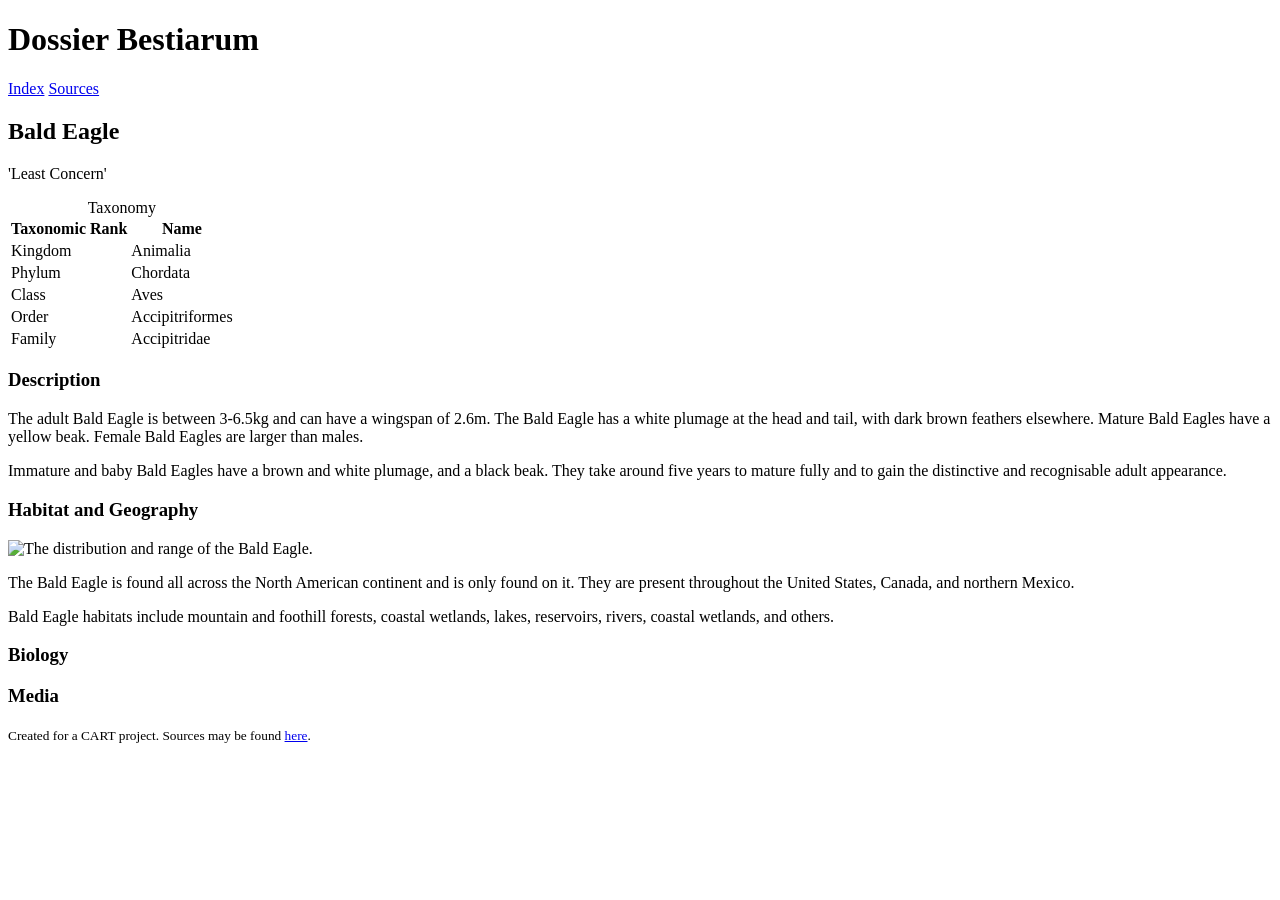
==== be.html @ ac4caa5e "Basic structure completed" ====
<!DOCTYPE html>
<html lang="en">
    <head>
        <title>ANIMAL DOSSIER - Bald Eagle</title>
        <meta charset="UTF-8">
        <meta name="viewport" content="width=device-width, initial-scale=1.0">
    </head>
    <body>
        <header>
            <h1>Dossier Bestiarum</h1>
            <nav>
                <a href="./index.html">Index</a>
                <a href="./sources.html">Sources</a>
            </nav>
        </header>
        <main>
            <h2>Bald Eagle</h2>
            <aside>
                <p>'Least Concern'</p>
                <table>
                    <caption>Taxonomy</caption>
                    <thead>
                        <tr>
                            <th>Taxonomic Rank</th>
                            <th>Name</th>
                        </tr>
                    </thead>
                    <tbody>
                        <tr>
                            <td>Kingdom</td>
                            <td>Animalia</td>
                        </tr>
                        <tr>
                            <td>Phylum</td>
                            <td>Chordata</td>
                        </tr>
                        <tr>
                            <td>Class</td>
                            <td>Aves</td>
                        </tr>
                        <tr>
                            <td>Order</td>
                            <td>Accipitriformes</td>
                        </tr>
                        <tr>
                            <td>Family</td>
                            <td>Accipitridae</td>
                        </tr>
                    </tbody>
                </table>
            </aside>
            <section id="profile">
                <h3>Description</h3>
                <p>
                    The adult Bald Eagle is between 3-6.5kg and can have a wingspan of 2.6m. The Bald Eagle has a white
                    plumage at the head and tail, with dark brown feathers elsewhere. Mature Bald Eagles have a yellow
                    beak. Female Bald Eagles are larger than males.
                </p>
                <p>
                    Immature and baby Bald Eagles have a brown and white plumage, and a black beak. They take around five
                    years to mature fully and to gain the distinctive and recognisable adult appearance.
                </p>
            </section>
            <section id="habitat">
                <h3>Habitat and Geography</h3>
                <img src="" alt="The distribution and range of the Bald Eagle." width="250px">
                <p>The Bald Eagle is found all across the North American continent and is only found on it. They are present
                    throughout the United States, Canada, and northern Mexico.</p>
                <p>Bald Eagle habitats include mountain and foothill forests, coastal wetlands, lakes, reservoirs, rivers,
                    coastal wetlands, and others.
                </p>
            </section>
            <section id="biology">
                <h3>Biology</h3>
                <p></p>
            </section>
            <section id="media">
                <h3>Media</h3>
            </section>
        </main>
        <footer>
            <small>Created for a CART project. Sources may be found <a href="./sources.html">here</a>.</small>
        </footer>
    </body>
</html>
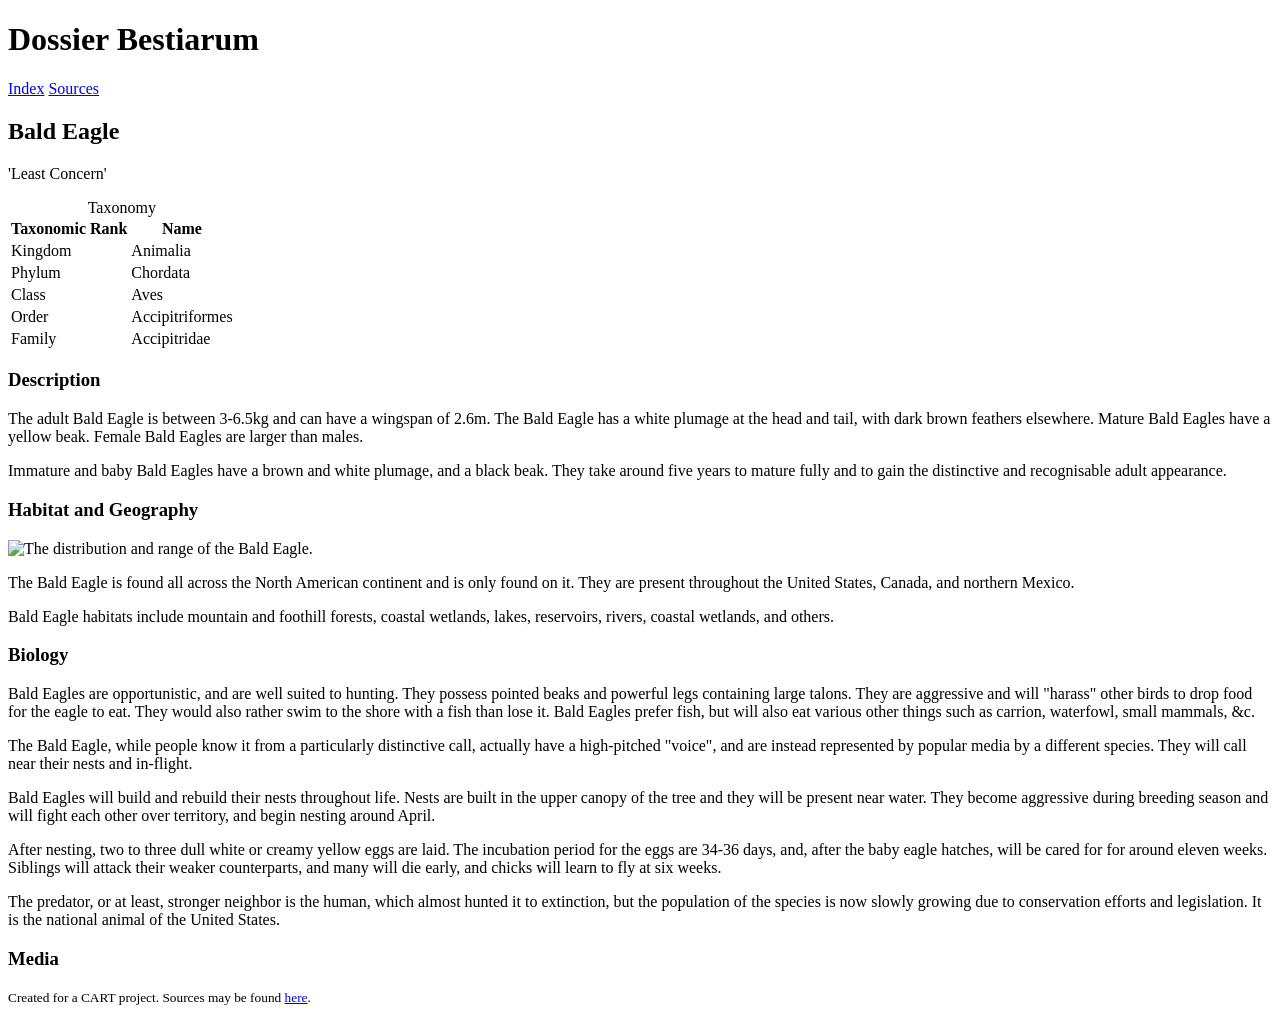
==== commit 0571aa05: "Adding all biology for BE" ====
--- a/be.html
+++ b/be.html
@@ -72,7 +72,31 @@
             </section>
             <section id="biology">
                 <h3>Biology</h3>
-                <p></p>
+                <p>
+                    Bald Eagles are opportunistic, and are well suited to hunting. They possess pointed beaks and powerful legs
+                    containing large talons. They are aggressive and will "harass" other birds to drop food for the eagle to eat.
+                    They would also rather swim to the shore with a fish than lose it. Bald Eagles prefer fish, but will also eat
+                    various other things such as carrion, waterfowl, small mammals, &c. 
+                </p>
+                <p>
+                    The Bald Eagle, while people know it from a particularly distinctive call, actually have a high-pitched "voice",
+                    and are instead represented by popular media by a different species. They will call near their nests and in-flight. 
+                </p>
+                <p>
+                    Bald Eagles will build and rebuild their nests throughout life. Nests are built in the upper canopy of the tree and
+                    they will be present near water. They become aggressive during breeding season and will fight each other over
+                    territory, and begin nesting around April. 
+                </p>
+                <p>
+                    After nesting, two to three dull white or creamy yellow eggs are laid. The incubation period for the eggs are 34-36
+                    days, and, after the baby eagle hatches, will be cared for for around eleven weeks. Siblings will attack their weaker
+                    counterparts, and many will die early, and chicks will learn to fly at six weeks. 
+                </p>
+                <p>
+                    The predator, or at least, stronger neighbor is the human, which almost hunted it to extinction, but the population of
+                    the species is now slowly growing due to conservation efforts and legislation. It is the national animal of the United
+                    States.
+                </p>
             </section>
             <section id="media">
                 <h3>Media</h3>
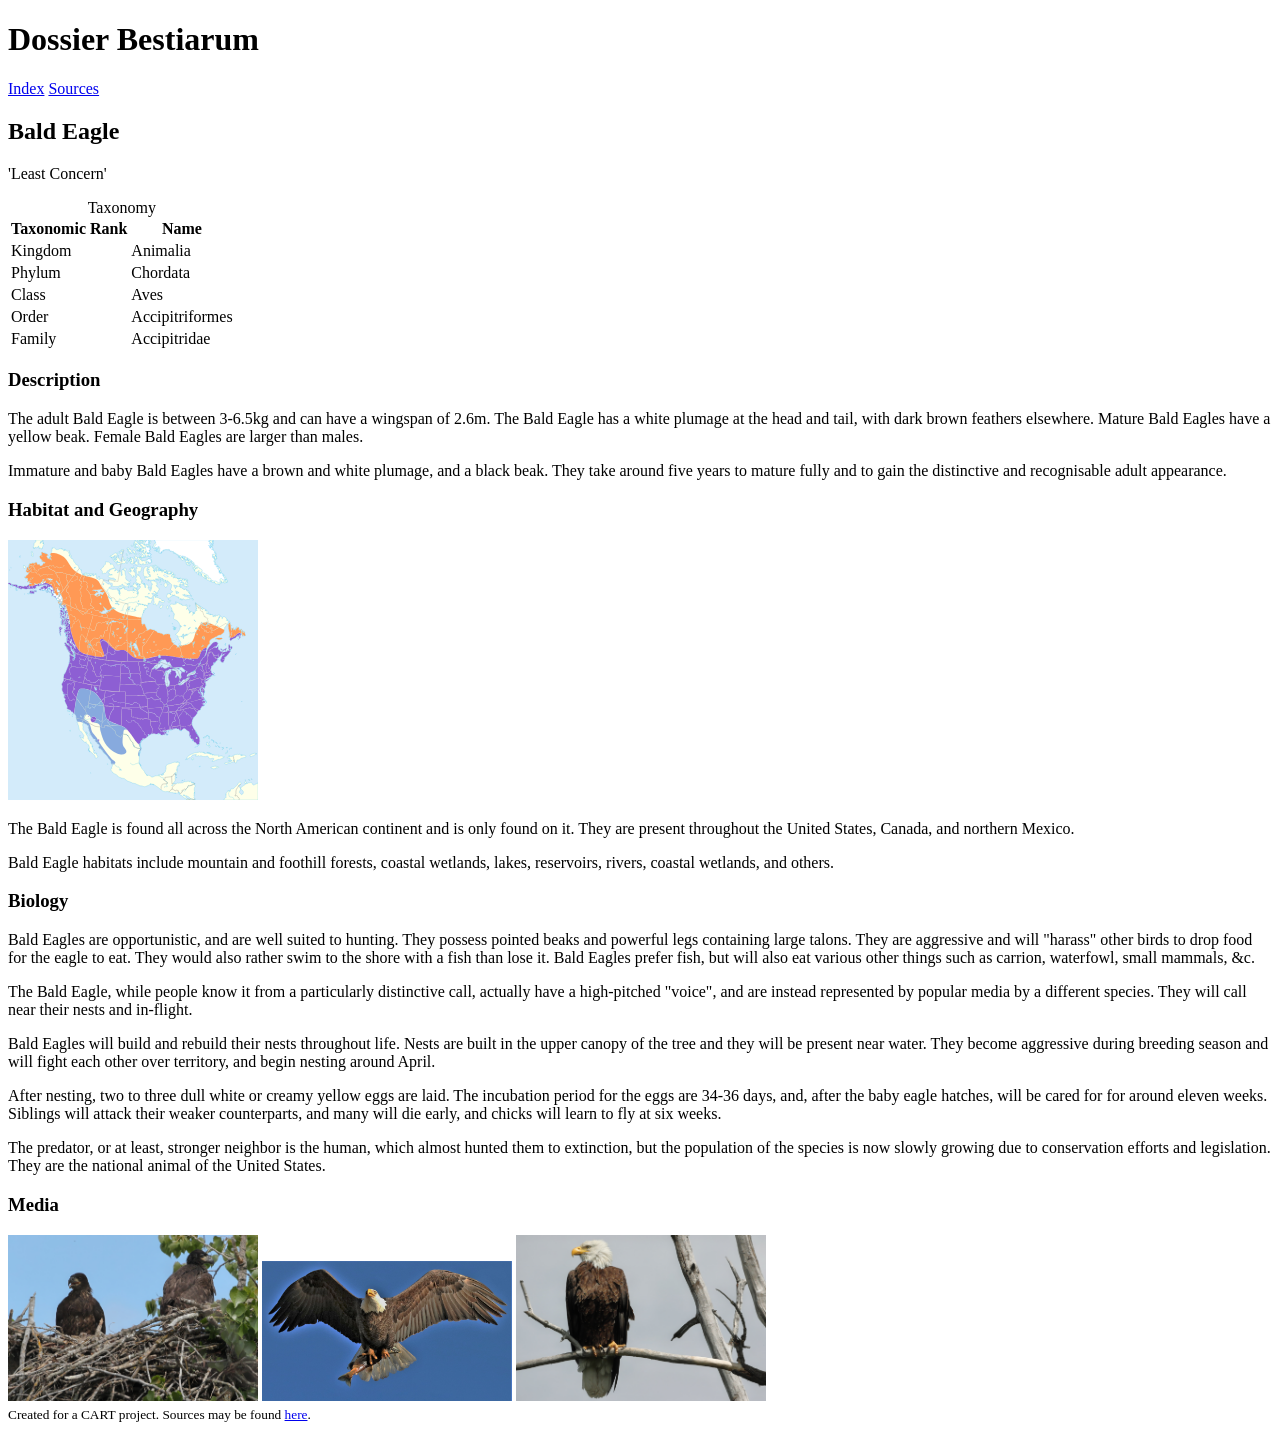
==== commit d6298635: "Update all new stuffs" ====
--- a/be.html
+++ b/be.html
@@ -63,7 +63,7 @@
             </section>
             <section id="habitat">
                 <h3>Habitat and Geography</h3>
-                <img src="" alt="The distribution and range of the Bald Eagle." width="250px">
+                <img src="./res/BE/Haliaeetus_leucocephalus_map.svg" alt="The distribution and range of the Bald Eagle." width="250px">
                 <p>The Bald Eagle is found all across the North American continent and is only found on it. They are present
                     throughout the United States, Canada, and northern Mexico.</p>
                 <p>Bald Eagle habitats include mountain and foothill forests, coastal wetlands, lakes, reservoirs, rivers,
@@ -93,13 +93,18 @@
                     counterparts, and many will die early, and chicks will learn to fly at six weeks. 
                 </p>
                 <p>
-                    The predator, or at least, stronger neighbor is the human, which almost hunted it to extinction, but the population of
-                    the species is now slowly growing due to conservation efforts and legislation. It is the national animal of the United
+                    The predator, or at least, stronger neighbor is the human, which almost hunted them to extinction, but the population of
+                    the species is now slowly growing due to conservation efforts and legislation. They are the national animal of the United
                     States.
                 </p>
             </section>
             <section id="media">
                 <h3>Media</h3>
+                <div id="mediawheel">
+                    <img src="./res/BE/juvenile_bald_eagles.jpg" alt="Two juvenile bald eagles in the nest." width="250px">
+                    <img src="./res/BE/usfws-bald-eagle-fish.jpg" alt="Mature bald eagle carrying a fish in talons" width="250px">
+                    <img src="./res/BE/usfws-kootenai-nwr-bald-eagle.jpg" alt="Mature bald eagle perched in a tree." width="250px">
+                </div>
             </section>
         </main>
         <footer>
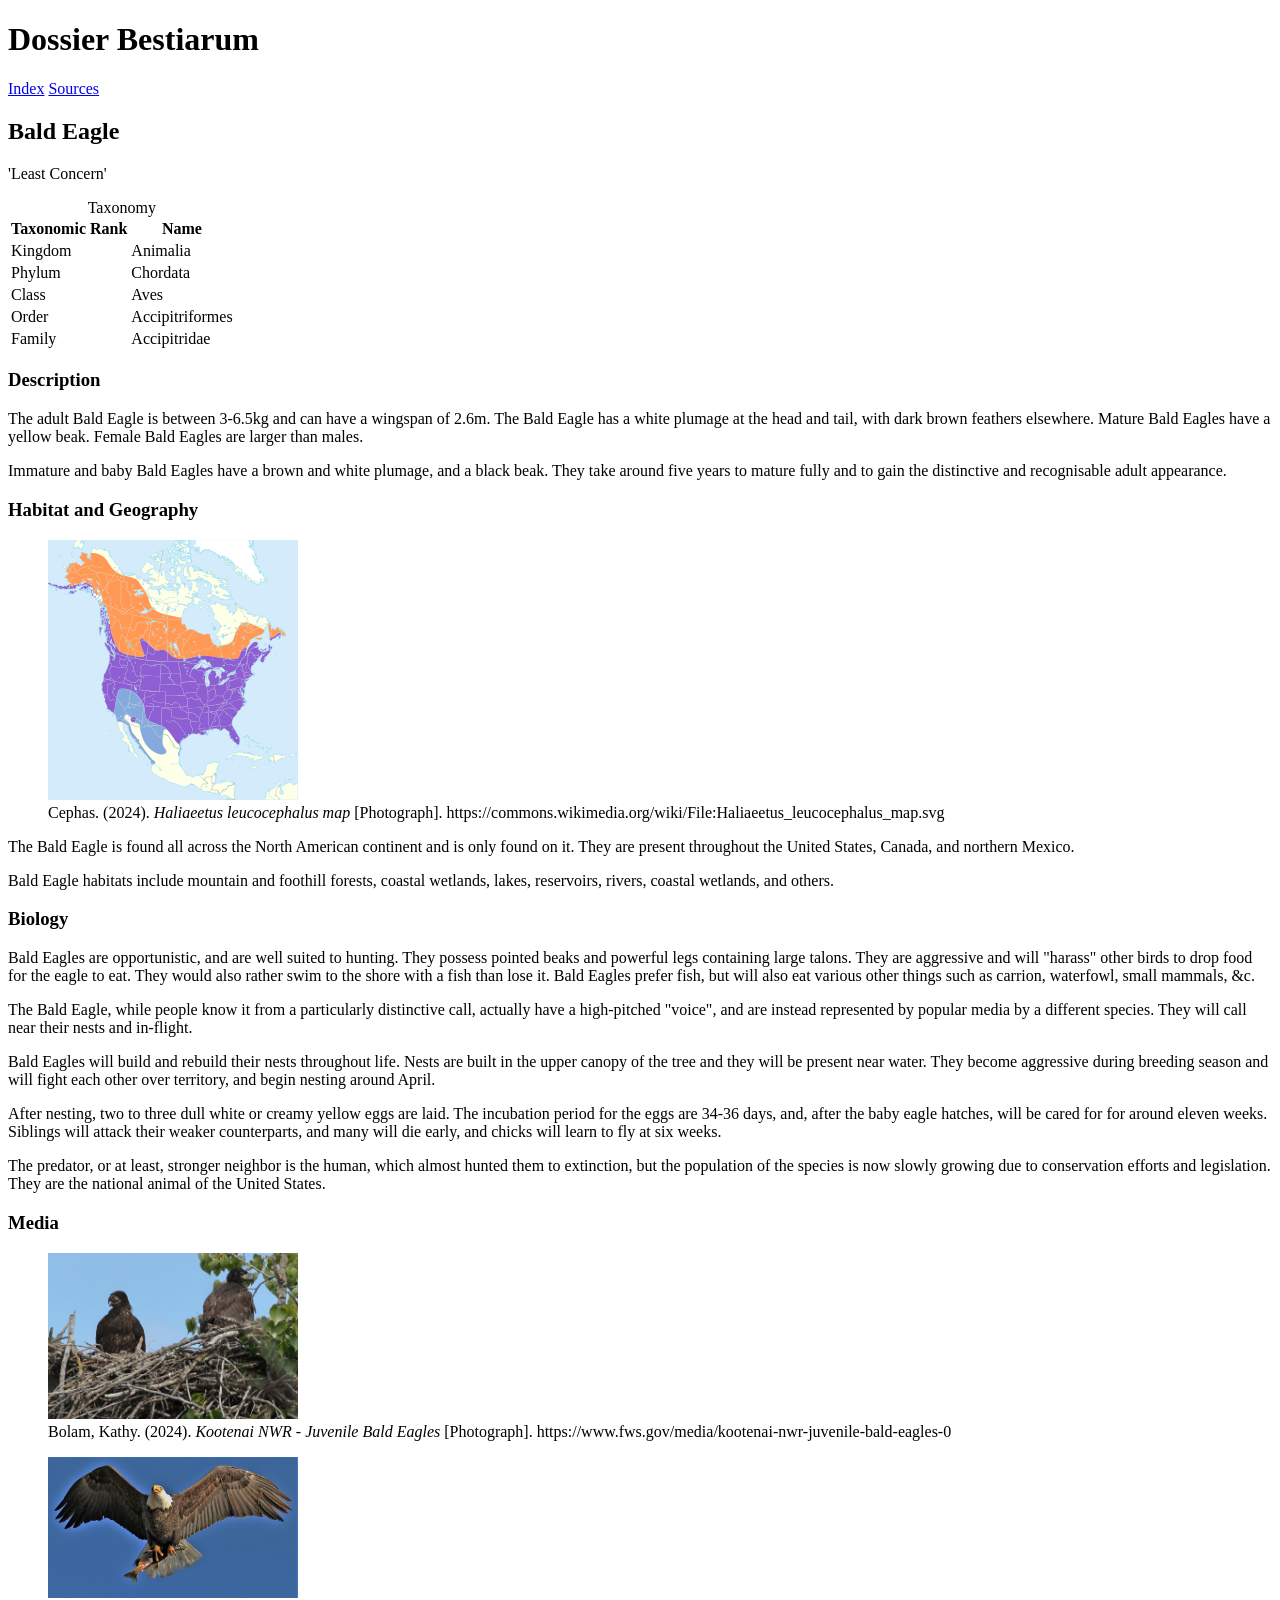
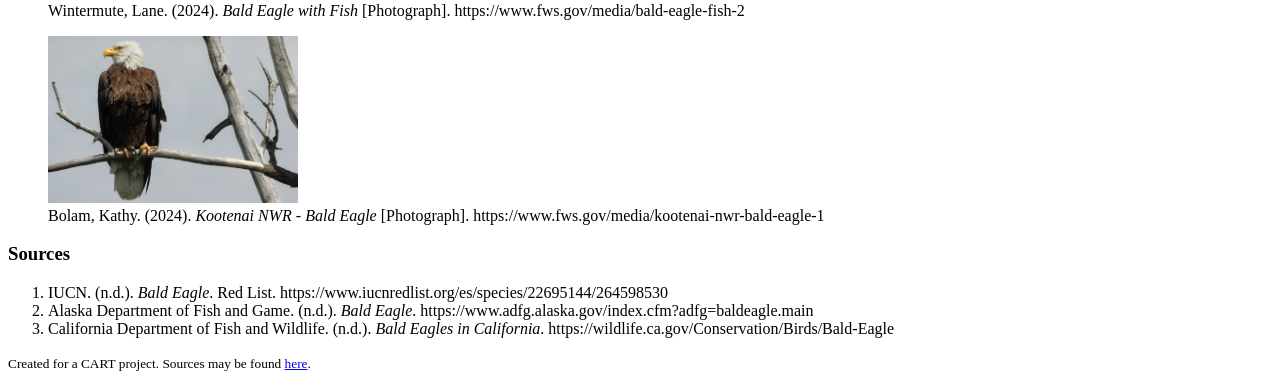
==== commit 5aede8d8: "Eurasian Eagle Owl" ====
--- a/be.html
+++ b/be.html
@@ -63,7 +63,10 @@
             </section>
             <section id="habitat">
                 <h3>Habitat and Geography</h3>
-                <img src="./res/BE/Haliaeetus_leucocephalus_map.svg" alt="The distribution and range of the Bald Eagle." width="250px">
+                <figure>
+                    <img src="./res/BE/Haliaeetus_leucocephalus_map.svg" alt="The distribution and range of the Bald Eagle." width="250px">
+                    <figcaption>Cephas. (2024). <i>Haliaeetus leucocephalus map</i> [Photograph]. https://commons.wikimedia.org/wiki/File:Haliaeetus_leucocephalus_map.svg</figcaption>
+                </figure>
                 <p>The Bald Eagle is found all across the North American continent and is only found on it. They are present
                     throughout the United States, Canada, and northern Mexico.</p>
                 <p>Bald Eagle habitats include mountain and foothill forests, coastal wetlands, lakes, reservoirs, rivers,
@@ -101,10 +104,27 @@
             <section id="media">
                 <h3>Media</h3>
                 <div id="mediawheel">
-                    <img src="./res/BE/juvenile_bald_eagles.jpg" alt="Two juvenile bald eagles in the nest." width="250px">
-                    <img src="./res/BE/usfws-bald-eagle-fish.jpg" alt="Mature bald eagle carrying a fish in talons" width="250px">
-                    <img src="./res/BE/usfws-kootenai-nwr-bald-eagle.jpg" alt="Mature bald eagle perched in a tree." width="250px">
+                    <figure>
+                        <img src="./res/BE/juvenile_bald_eagles.jpg" alt="Two juvenile bald eagles in the nest." width="250px">
+                        <figcaption>Bolam, Kathy. (2024). <i>Kootenai NWR - Juvenile Bald Eagles</i> [Photograph]. https://www.fws.gov/media/kootenai-nwr-juvenile-bald-eagles-0</figcaption>
+                    </figure>
+                    <figure>
+                        <img src="./res/BE/usfws-bald-eagle-fish.jpg" alt="Mature bald eagle carrying a fish in talons" width="250px">
+                        <figcaption>Wintermute, Lane. (2024). <i>Bald Eagle with Fish</i> [Photograph]. https://www.fws.gov/media/bald-eagle-fish-2</figcaption>
+                    </figure>
+                    <figure>
+                        <img src="./res/BE/usfws-kootenai-nwr-bald-eagle.jpg" alt="Mature bald eagle perched in a tree." width="250px">
+                        <figcaption>Bolam, Kathy. (2024). <i>Kootenai NWR - Bald Eagle</i> [Photograph]. https://www.fws.gov/media/kootenai-nwr-bald-eagle-1</figcaption>
+                    </figure>
                 </div>
+            </section>
+            <section id="sources">
+                <h3>Sources</h3>
+                <ol>
+                    <li>IUCN. (n.d.). <i>Bald Eagle</i>. Red List. https://www.iucnredlist.org/es/species/22695144/264598530</li>
+                    <li>Alaska Department of Fish and Game. (n.d.). <i>Bald Eagle</i>. https://www.adfg.alaska.gov/index.cfm?adfg=baldeagle.main</li>
+                    <li>California Department of Fish and Wildlife. (n.d.). <i>Bald Eagles in California</i>. https://wildlife.ca.gov/Conservation/Birds/Bald-Eagle</li>
+                </ol>
             </section>
         </main>
         <footer>
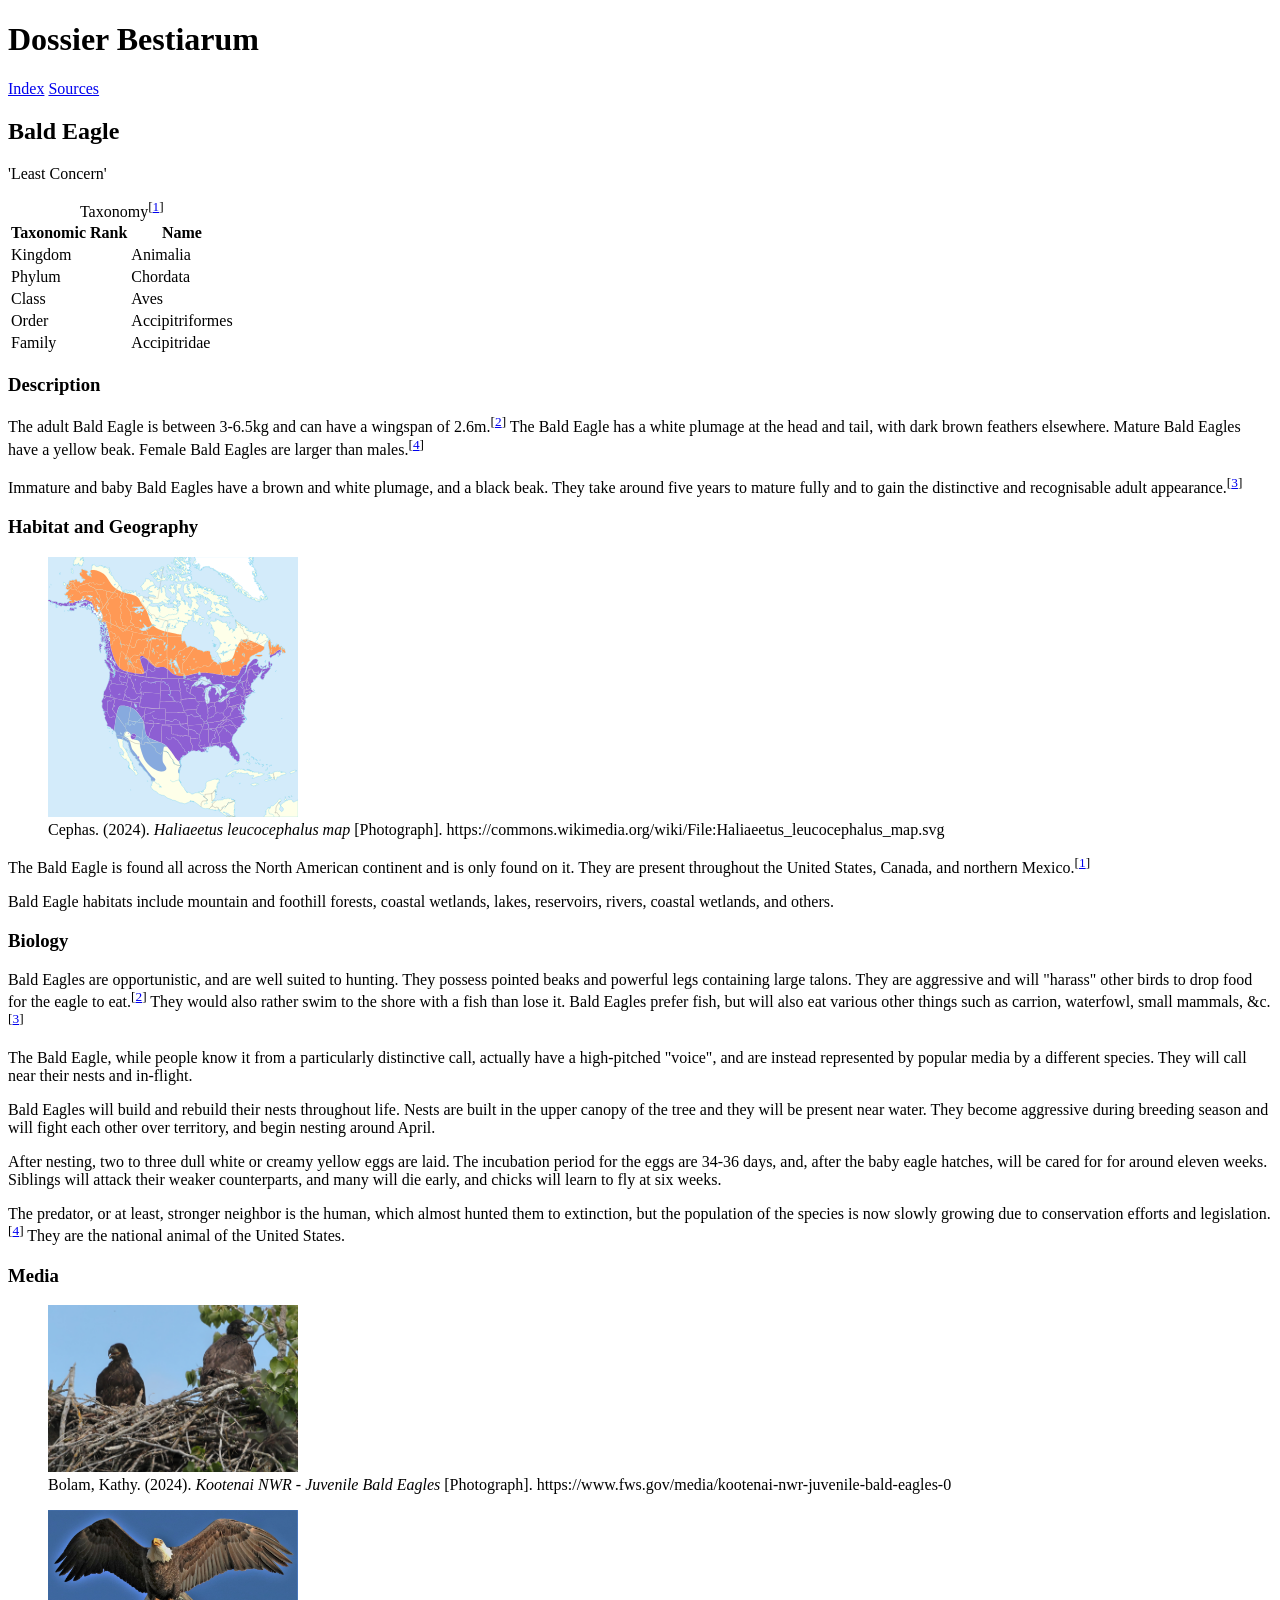
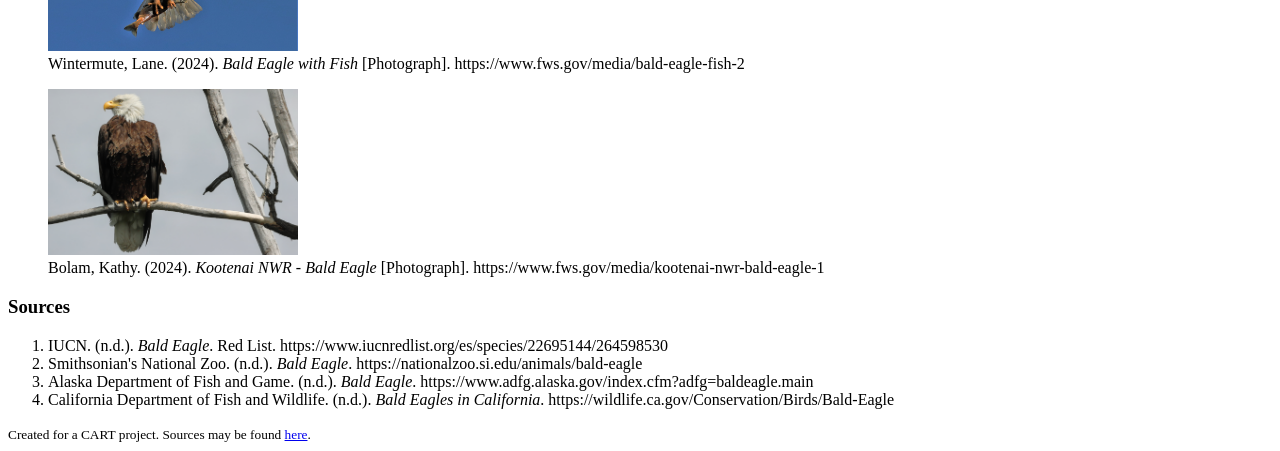
==== commit 293f0e7f: "Finished up the Bald Eagle citations" ====
--- a/be.html
+++ b/be.html
@@ -18,7 +18,7 @@
             <aside>
                 <p>'Least Concern'</p>
                 <table>
-                    <caption>Taxonomy</caption>
+                    <caption>Taxonomy<sup>[<a href="#first">1</a>]</sup></caption>
                     <thead>
                         <tr>
                             <th>Taxonomic Rank</th>
@@ -52,13 +52,13 @@
             <section id="profile">
                 <h3>Description</h3>
                 <p>
-                    The adult Bald Eagle is between 3-6.5kg and can have a wingspan of 2.6m. The Bald Eagle has a white
+                    The adult Bald Eagle is between 3-6.5kg and can have a wingspan of 2.6m.<sup>[<a href="#second">2</a>]</sup> The Bald Eagle has a white
                     plumage at the head and tail, with dark brown feathers elsewhere. Mature Bald Eagles have a yellow
-                    beak. Female Bald Eagles are larger than males.
+                    beak. Female Bald Eagles are larger than males.<sup>[<a href="#fourth">4</a>]</sup>
                 </p>
                 <p>
                     Immature and baby Bald Eagles have a brown and white plumage, and a black beak. They take around five
-                    years to mature fully and to gain the distinctive and recognisable adult appearance.
+                    years to mature fully and to gain the distinctive and recognisable adult appearance.<sup>[<a href="#third">3</a>]</sup>
                 </p>
             </section>
             <section id="habitat">
@@ -68,7 +68,7 @@
                     <figcaption>Cephas. (2024). <i>Haliaeetus leucocephalus map</i> [Photograph]. https://commons.wikimedia.org/wiki/File:Haliaeetus_leucocephalus_map.svg</figcaption>
                 </figure>
                 <p>The Bald Eagle is found all across the North American continent and is only found on it. They are present
-                    throughout the United States, Canada, and northern Mexico.</p>
+                    throughout the United States, Canada, and northern Mexico.<sup>[<a href="#first">1</a>]</sup></p>
                 <p>Bald Eagle habitats include mountain and foothill forests, coastal wetlands, lakes, reservoirs, rivers,
                     coastal wetlands, and others.
                 </p>
@@ -77,9 +77,9 @@
                 <h3>Biology</h3>
                 <p>
                     Bald Eagles are opportunistic, and are well suited to hunting. They possess pointed beaks and powerful legs
-                    containing large talons. They are aggressive and will "harass" other birds to drop food for the eagle to eat.
+                    containing large talons. They are aggressive and will "harass" other birds to drop food for the eagle to eat.<sup>[<a href="#second">2</a>]</sup>
                     They would also rather swim to the shore with a fish than lose it. Bald Eagles prefer fish, but will also eat
-                    various other things such as carrion, waterfowl, small mammals, &c. 
+                    various other things such as carrion, waterfowl, small mammals, &c. <sup>[<a href="#third">3</a>]</sup>
                 </p>
                 <p>
                     The Bald Eagle, while people know it from a particularly distinctive call, actually have a high-pitched "voice",
@@ -93,11 +93,11 @@
                 <p>
                     After nesting, two to three dull white or creamy yellow eggs are laid. The incubation period for the eggs are 34-36
                     days, and, after the baby eagle hatches, will be cared for for around eleven weeks. Siblings will attack their weaker
-                    counterparts, and many will die early, and chicks will learn to fly at six weeks. 
+                    counterparts, and many will die early, and chicks will learn to fly at six weeks.
                 </p>
                 <p>
                     The predator, or at least, stronger neighbor is the human, which almost hunted them to extinction, but the population of
-                    the species is now slowly growing due to conservation efforts and legislation. They are the national animal of the United
+                    the species is now slowly growing due to conservation efforts and legislation.<sup>[<a href="#fourth">4</a>]</sup> They are the national animal of the United
                     States.
                 </p>
             </section>
@@ -121,9 +121,10 @@
             <section id="sources">
                 <h3>Sources</h3>
                 <ol>
-                    <li>IUCN. (n.d.). <i>Bald Eagle</i>. Red List. https://www.iucnredlist.org/es/species/22695144/264598530</li>
-                    <li>Alaska Department of Fish and Game. (n.d.). <i>Bald Eagle</i>. https://www.adfg.alaska.gov/index.cfm?adfg=baldeagle.main</li>
-                    <li>California Department of Fish and Wildlife. (n.d.). <i>Bald Eagles in California</i>. https://wildlife.ca.gov/Conservation/Birds/Bald-Eagle</li>
+                    <li id="first">IUCN. (n.d.). <i>Bald Eagle</i>. Red List. https://www.iucnredlist.org/es/species/22695144/264598530</li>
+                    <li id="second">Smithsonian's National Zoo. (n.d.). <i>Bald Eagle</i>. https://nationalzoo.si.edu/animals/bald-eagle</li>
+                    <li id="third">Alaska Department of Fish and Game. (n.d.). <i>Bald Eagle</i>. https://www.adfg.alaska.gov/index.cfm?adfg=baldeagle.main</li>
+                    <li id="fourth">California Department of Fish and Wildlife. (n.d.). <i>Bald Eagles in California</i>. https://wildlife.ca.gov/Conservation/Birds/Bald-Eagle</li>
                 </ol>
             </section>
         </main>
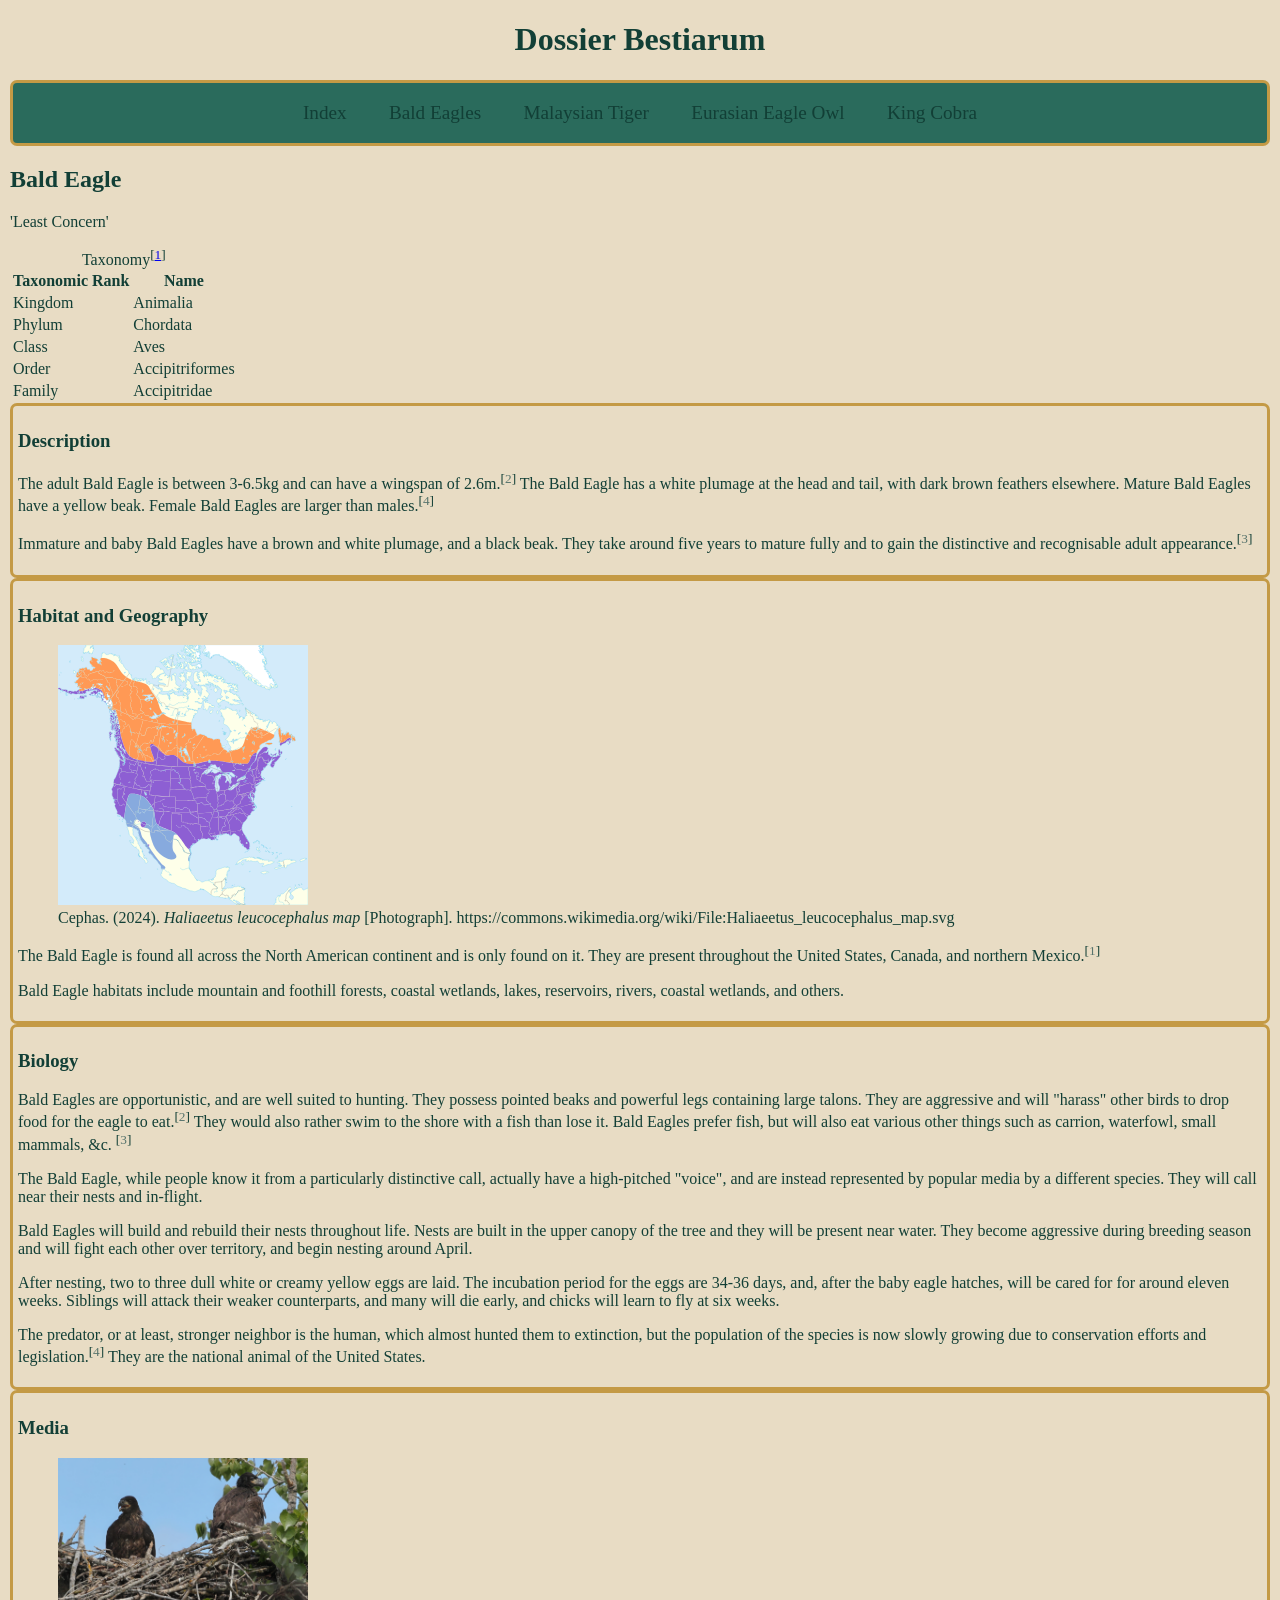
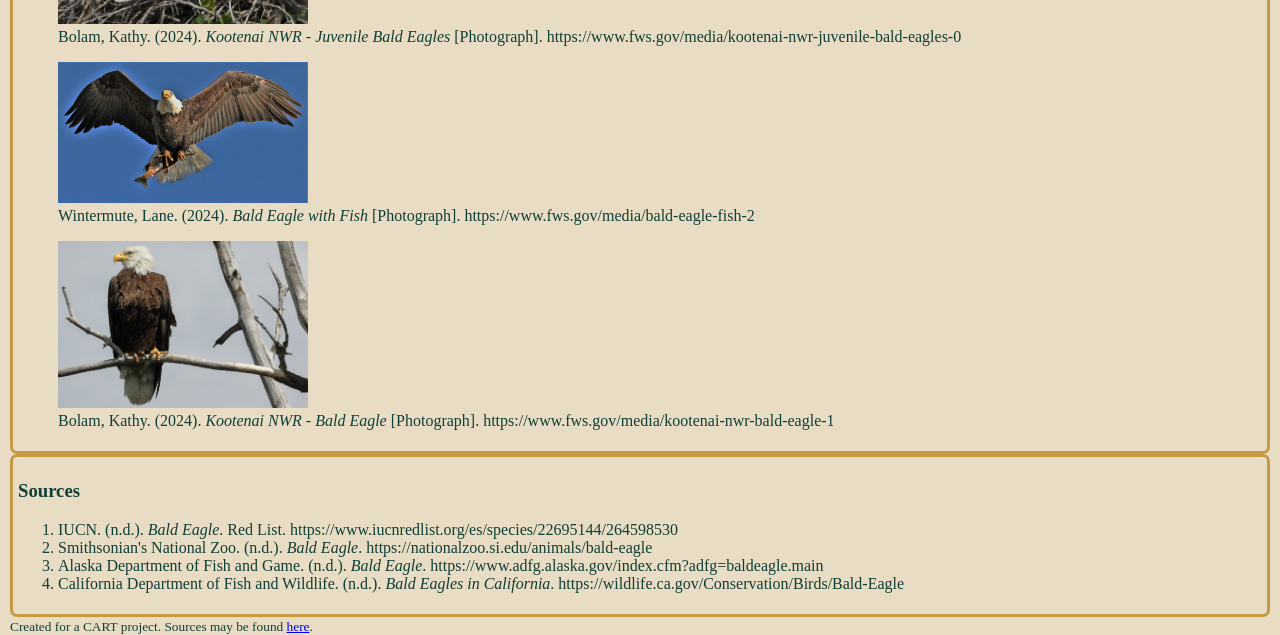
==== commit 47020de6: "Sections" ====
--- a/be.html
+++ b/be.html
@@ -4,13 +4,17 @@
         <title>ANIMAL DOSSIER - Bald Eagle</title>
         <meta charset="UTF-8">
         <meta name="viewport" content="width=device-width, initial-scale=1.0">
+        <link rel="stylesheet" href="./res/styles.css">
     </head>
     <body>
         <header>
             <h1>Dossier Bestiarum</h1>
-            <nav>
+            <nav id="main-nav" role="main-nav">
                 <a href="./index.html">Index</a>
-                <a href="./sources.html">Sources</a>
+                <a href="./be.html">Bald Eagles</a>
+                <a href="./mt.html">Malaysian Tiger</a>
+                <a href="./ea.html">Eurasian Eagle Owl</a>
+                <a href="./kc.html">King Cobra</a>
             </nav>
         </header>
         <main>
--- a/res/styles.css
+++ b/res/styles.css
@@ -0,0 +1,88 @@
+:root {
+    --text: #123F36;
+    --text2: color-mix(in oklab, var(--text) 70%, white); /* LINK HOVER COLOUR */
+    --text4: color-mix(in oklab, var(--text) 70%, white); /* HEADER LINK HOVER COLOUR */
+    --background2: #2A6B5C;
+    --accent: #C49A45;
+    --background: #E8DCC4;
+}
+
+body {
+    background-color: var(--background);
+    color: var(--text);
+    margin: 0;
+    padding-left: 10px; padding-right: 10px;
+}
+
+p a {
+    color: var(--text2);
+    text-decoration: none;
+    transition: all ease 1s;
+}
+p a:hover {
+    color: var(--text3);
+}
+p a:visited {
+    font-style: italic;
+}
+
+/*
+ * PAGE STUFFS
+ */
+section {
+    border: 3px solid var(--accent);
+    border-radius: 7px;
+    padding: 5px;
+}
+
+/*
+ * HEADER
+ */
+
+header {
+    text-align: center;
+}
+
+nav#main-nav {
+    background-color: var(--background2);
+    color: white;
+    border-radius: 7px;
+    border: 3px solid var(--accent);
+
+    /*
+    Moo
+    */
+                                                                                                                                                                                                                                                                                                                                                                                                                                                                                                                                                                                                                                                                                                                                                                                                                                                                                                                                                                                                                                                                                                                                                                                                                                                                                                                                                                                                                                                                                                                                                                                                                                                                                                                                                                                                                                                                                                                                                                                                                                                                                                                                                                                                                                                                                                                                                                                                                                                                                                                                                    /* Very fun */
+}
+
+#main-nav a {
+    color: var(--text);
+    padding: 1em;
+    display: inline-block;
+    font-size: 1.2rem;
+    text-decoration: none;
+    transition: all ease 1s;
+}
+#main-nav a:hover {
+    background-color: var(--accent);
+    color: var(--text3);
+}
+
+
+#cards {
+    max-width: 1200px;
+    margin: 1em auto;
+    display: grid;
+    grid-template-columns: repeat(auto-fill, minmax(230px, 1fr));
+    grid-gap: 20px;
+}
+.card {
+    border: 1px solid var(--accent);
+    border-radius: 3px;
+    display: grid;
+}
+.card img {
+    object-fit: cover;
+    width: 100%;
+    height: 100%;
+}
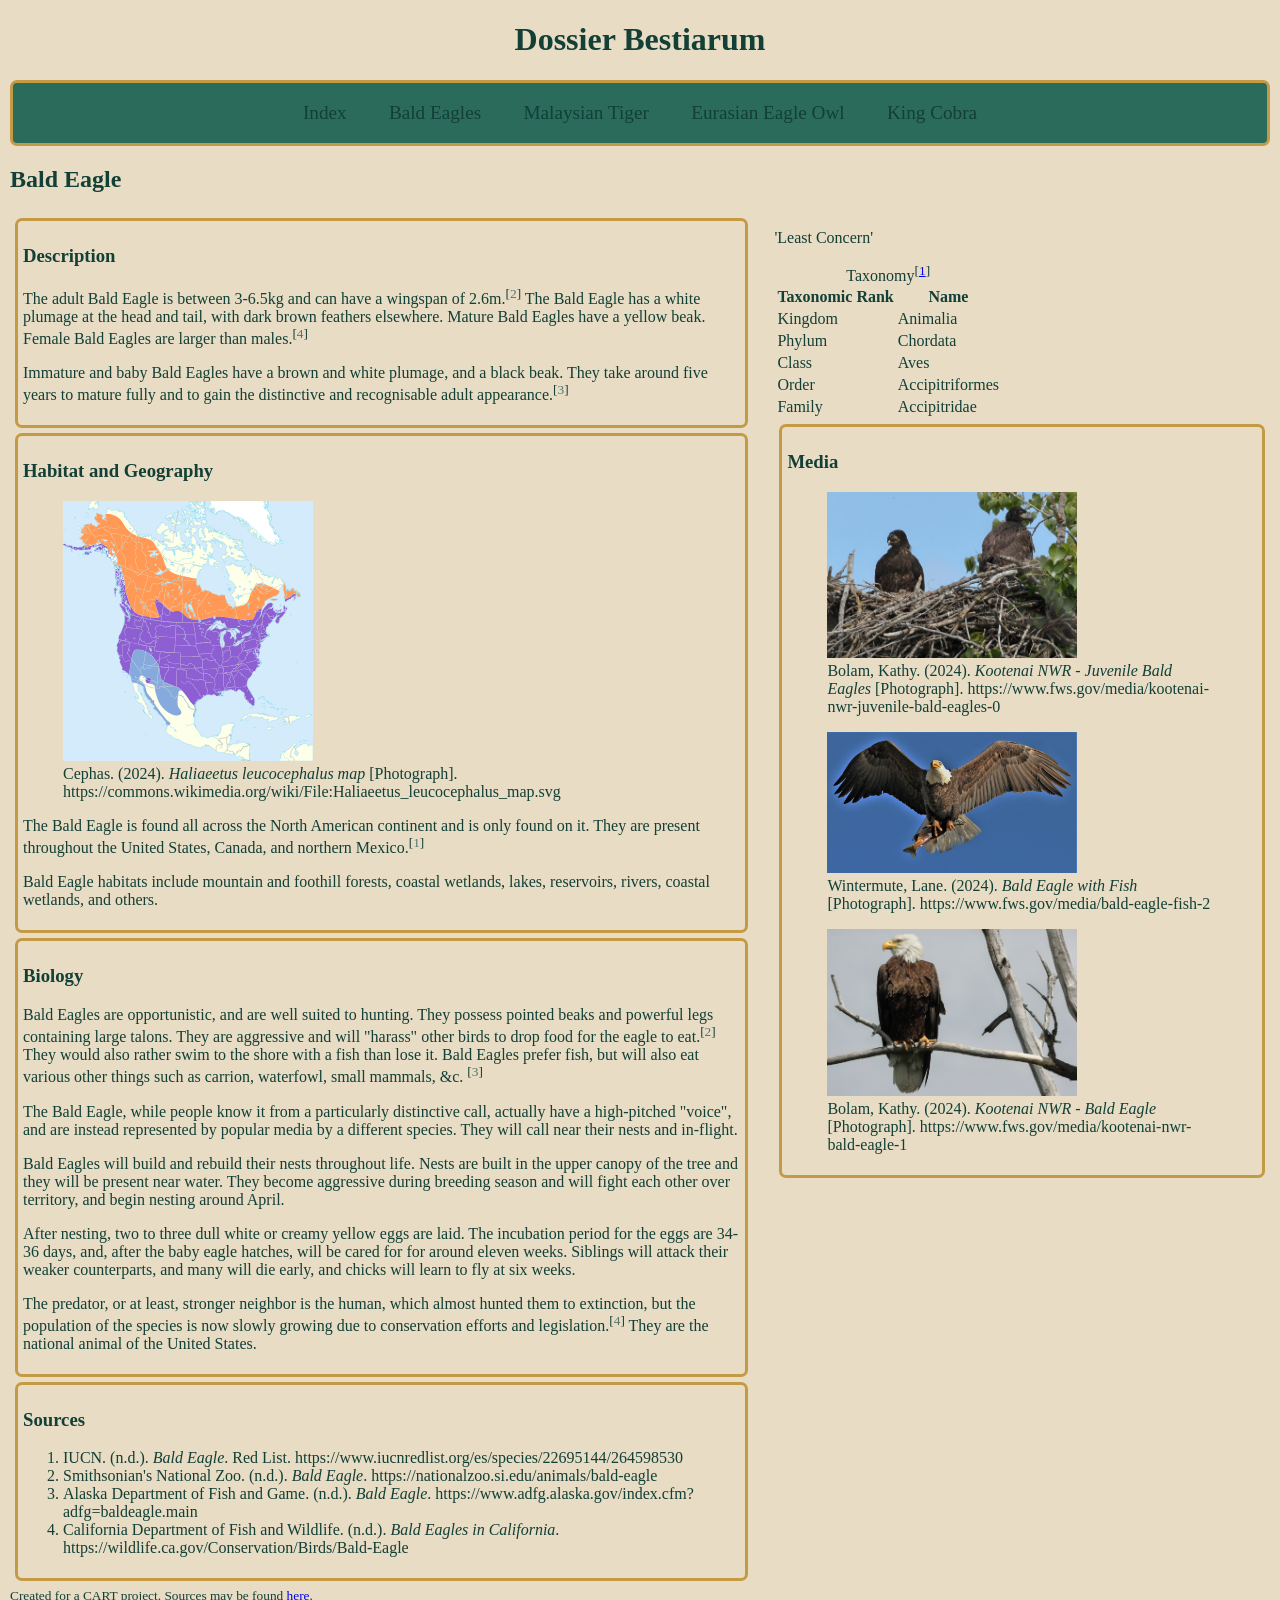
==== commit e872f619: "Bald eagle works now with the flex box etc" ====
--- a/be.html
+++ b/be.html
@@ -19,118 +19,124 @@
         </header>
         <main>
             <h2>Bald Eagle</h2>
-            <aside>
-                <p>'Least Concern'</p>
-                <table>
-                    <caption>Taxonomy<sup>[<a href="#first">1</a>]</sup></caption>
-                    <thead>
-                        <tr>
-                            <th>Taxonomic Rank</th>
-                            <th>Name</th>
-                        </tr>
-                    </thead>
-                    <tbody>
-                        <tr>
-                            <td>Kingdom</td>
-                            <td>Animalia</td>
-                        </tr>
-                        <tr>
-                            <td>Phylum</td>
-                            <td>Chordata</td>
-                        </tr>
-                        <tr>
-                            <td>Class</td>
-                            <td>Aves</td>
-                        </tr>
-                        <tr>
-                            <td>Order</td>
-                            <td>Accipitriformes</td>
-                        </tr>
-                        <tr>
-                            <td>Family</td>
-                            <td>Accipitridae</td>
-                        </tr>
-                    </tbody>
-                </table>
-            </aside>
-            <section id="profile">
-                <h3>Description</h3>
-                <p>
-                    The adult Bald Eagle is between 3-6.5kg and can have a wingspan of 2.6m.<sup>[<a href="#second">2</a>]</sup> The Bald Eagle has a white
-                    plumage at the head and tail, with dark brown feathers elsewhere. Mature Bald Eagles have a yellow
-                    beak. Female Bald Eagles are larger than males.<sup>[<a href="#fourth">4</a>]</sup>
-                </p>
-                <p>
-                    Immature and baby Bald Eagles have a brown and white plumage, and a black beak. They take around five
-                    years to mature fully and to gain the distinctive and recognisable adult appearance.<sup>[<a href="#third">3</a>]</sup>
-                </p>
-            </section>
-            <section id="habitat">
-                <h3>Habitat and Geography</h3>
-                <figure>
-                    <img src="./res/BE/Haliaeetus_leucocephalus_map.svg" alt="The distribution and range of the Bald Eagle." width="250px">
-                    <figcaption>Cephas. (2024). <i>Haliaeetus leucocephalus map</i> [Photograph]. https://commons.wikimedia.org/wiki/File:Haliaeetus_leucocephalus_map.svg</figcaption>
-                </figure>
-                <p>The Bald Eagle is found all across the North American continent and is only found on it. They are present
-                    throughout the United States, Canada, and northern Mexico.<sup>[<a href="#first">1</a>]</sup></p>
-                <p>Bald Eagle habitats include mountain and foothill forests, coastal wetlands, lakes, reservoirs, rivers,
-                    coastal wetlands, and others.
-                </p>
-            </section>
-            <section id="biology">
-                <h3>Biology</h3>
-                <p>
-                    Bald Eagles are opportunistic, and are well suited to hunting. They possess pointed beaks and powerful legs
-                    containing large talons. They are aggressive and will "harass" other birds to drop food for the eagle to eat.<sup>[<a href="#second">2</a>]</sup>
-                    They would also rather swim to the shore with a fish than lose it. Bald Eagles prefer fish, but will also eat
-                    various other things such as carrion, waterfowl, small mammals, &c. <sup>[<a href="#third">3</a>]</sup>
-                </p>
-                <p>
-                    The Bald Eagle, while people know it from a particularly distinctive call, actually have a high-pitched "voice",
-                    and are instead represented by popular media by a different species. They will call near their nests and in-flight. 
-                </p>
-                <p>
-                    Bald Eagles will build and rebuild their nests throughout life. Nests are built in the upper canopy of the tree and
-                    they will be present near water. They become aggressive during breeding season and will fight each other over
-                    territory, and begin nesting around April. 
-                </p>
-                <p>
-                    After nesting, two to three dull white or creamy yellow eggs are laid. The incubation period for the eggs are 34-36
-                    days, and, after the baby eagle hatches, will be cared for for around eleven weeks. Siblings will attack their weaker
-                    counterparts, and many will die early, and chicks will learn to fly at six weeks.
-                </p>
-                <p>
-                    The predator, or at least, stronger neighbor is the human, which almost hunted them to extinction, but the population of
-                    the species is now slowly growing due to conservation efforts and legislation.<sup>[<a href="#fourth">4</a>]</sup> They are the national animal of the United
-                    States.
-                </p>
-            </section>
-            <section id="media">
-                <h3>Media</h3>
-                <div id="mediawheel">
-                    <figure>
-                        <img src="./res/BE/juvenile_bald_eagles.jpg" alt="Two juvenile bald eagles in the nest." width="250px">
-                        <figcaption>Bolam, Kathy. (2024). <i>Kootenai NWR - Juvenile Bald Eagles</i> [Photograph]. https://www.fws.gov/media/kootenai-nwr-juvenile-bald-eagles-0</figcaption>
-                    </figure>
-                    <figure>
-                        <img src="./res/BE/usfws-bald-eagle-fish.jpg" alt="Mature bald eagle carrying a fish in talons" width="250px">
-                        <figcaption>Wintermute, Lane. (2024). <i>Bald Eagle with Fish</i> [Photograph]. https://www.fws.gov/media/bald-eagle-fish-2</figcaption>
-                    </figure>
-                    <figure>
-                        <img src="./res/BE/usfws-kootenai-nwr-bald-eagle.jpg" alt="Mature bald eagle perched in a tree." width="250px">
-                        <figcaption>Bolam, Kathy. (2024). <i>Kootenai NWR - Bald Eagle</i> [Photograph]. https://www.fws.gov/media/kootenai-nwr-bald-eagle-1</figcaption>
-                    </figure>
+            <div class="box">
+                <div class="main">
+                    <section id="profile">
+                        <h3>Description</h3>
+                        <p>
+                            The adult Bald Eagle is between 3-6.5kg and can have a wingspan of 2.6m.<sup>[<a href="#second">2</a>]</sup> The Bald Eagle has a white
+                            plumage at the head and tail, with dark brown feathers elsewhere. Mature Bald Eagles have a yellow
+                            beak. Female Bald Eagles are larger than males.<sup>[<a href="#fourth">4</a>]</sup>
+                        </p>
+                        <p>
+                            Immature and baby Bald Eagles have a brown and white plumage, and a black beak. They take around five
+                            years to mature fully and to gain the distinctive and recognisable adult appearance.<sup>[<a href="#third">3</a>]</sup>
+                        </p>
+                    </section>
+                    <section id="habitat">
+                        <h3>Habitat and Geography</h3>
+                        <figure>
+                            <img src="./res/BE/Haliaeetus_leucocephalus_map.svg" alt="The distribution and range of the Bald Eagle." width="250px">
+                            <figcaption>Cephas. (2024). <i>Haliaeetus leucocephalus map</i> [Photograph]. https://commons.wikimedia.org/wiki/File:Haliaeetus_leucocephalus_map.svg</figcaption>
+                        </figure>
+                        <p>The Bald Eagle is found all across the North American continent and is only found on it. They are present
+                            throughout the United States, Canada, and northern Mexico.<sup>[<a href="#first">1</a>]</sup></p>
+                        <p>Bald Eagle habitats include mountain and foothill forests, coastal wetlands, lakes, reservoirs, rivers,
+                            coastal wetlands, and others.
+                        </p>
+                    </section>
+                    <section id="biology">
+                        <h3>Biology</h3>
+                        <p>
+                            Bald Eagles are opportunistic, and are well suited to hunting. They possess pointed beaks and powerful legs
+                            containing large talons. They are aggressive and will "harass" other birds to drop food for the eagle to eat.<sup>[<a href="#second">2</a>]</sup>
+                            They would also rather swim to the shore with a fish than lose it. Bald Eagles prefer fish, but will also eat
+                            various other things such as carrion, waterfowl, small mammals, &c. <sup>[<a href="#third">3</a>]</sup>
+                        </p>
+                        <p>
+                            The Bald Eagle, while people know it from a particularly distinctive call, actually have a high-pitched "voice",
+                            and are instead represented by popular media by a different species. They will call near their nests and in-flight. 
+                        </p>
+                        <p>
+                            Bald Eagles will build and rebuild their nests throughout life. Nests are built in the upper canopy of the tree and
+                            they will be present near water. They become aggressive during breeding season and will fight each other over
+                            territory, and begin nesting around April. 
+                        </p>
+                        <p>
+                            After nesting, two to three dull white or creamy yellow eggs are laid. The incubation period for the eggs are 34-36
+                            days, and, after the baby eagle hatches, will be cared for for around eleven weeks. Siblings will attack their weaker
+                            counterparts, and many will die early, and chicks will learn to fly at six weeks.
+                        </p>
+                        <p>
+                            The predator, or at least, stronger neighbor is the human, which almost hunted them to extinction, but the population of
+                            the species is now slowly growing due to conservation efforts and legislation.<sup>[<a href="#fourth">4</a>]</sup> They are the national animal of the United
+                            States.
+                        </p>
+                    </section>
+                    <section id="sources">
+                        <h3>Sources</h3>
+                        <ol>
+                            <li id="first">IUCN. (n.d.). <i>Bald Eagle</i>. Red List. https://www.iucnredlist.org/es/species/22695144/264598530</li>
+                            <li id="second">Smithsonian's National Zoo. (n.d.). <i>Bald Eagle</i>. https://nationalzoo.si.edu/animals/bald-eagle</li>
+                            <li id="third">Alaska Department of Fish and Game. (n.d.). <i>Bald Eagle</i>. https://www.adfg.alaska.gov/index.cfm?adfg=baldeagle.main</li>
+                            <li id="fourth">California Department of Fish and Wildlife. (n.d.). <i>Bald Eagles in California</i>. https://wildlife.ca.gov/Conservation/Birds/Bald-Eagle</li>
+                        </ol>
+                    </section>
                 </div>
-            </section>
-            <section id="sources">
-                <h3>Sources</h3>
-                <ol>
-                    <li id="first">IUCN. (n.d.). <i>Bald Eagle</i>. Red List. https://www.iucnredlist.org/es/species/22695144/264598530</li>
-                    <li id="second">Smithsonian's National Zoo. (n.d.). <i>Bald Eagle</i>. https://nationalzoo.si.edu/animals/bald-eagle</li>
-                    <li id="third">Alaska Department of Fish and Game. (n.d.). <i>Bald Eagle</i>. https://www.adfg.alaska.gov/index.cfm?adfg=baldeagle.main</li>
-                    <li id="fourth">California Department of Fish and Wildlife. (n.d.). <i>Bald Eagles in California</i>. https://wildlife.ca.gov/Conservation/Birds/Bald-Eagle</li>
-                </ol>
-            </section>
+                <div class="aside">
+                    <div class="up">
+                        <p>'Least Concern'</p>
+                        <table>
+                            <caption>Taxonomy<sup>[<a href="#first">1</a>]</sup></caption>
+                            <thead>
+                                <tr>
+                                    <th>Taxonomic Rank</th>
+                                    <th>Name</th>
+                                </tr>
+                            </thead>
+                            <tbody>
+                                <tr>
+                                    <td>Kingdom</td>
+                                    <td>Animalia</td>
+                                </tr>
+                                <tr>
+                                    <td>Phylum</td>
+                                    <td>Chordata</td>
+                                </tr>
+                                <tr>
+                                    <td>Class</td>
+                                    <td>Aves</td>
+                                </tr>
+                                <tr>
+                                    <td>Order</td>
+                                    <td>Accipitriformes</td>
+                                </tr>
+                                <tr>
+                                    <td>Family</td>
+                                    <td>Accipitridae</td>
+                                </tr>
+                            </tbody>
+                        </table>
+                    </div>
+                    <section id="media">
+                        <h3>Media</h3>
+                        <div id="mediawheel">
+                            <figure>
+                                <img src="./res/BE/juvenile_bald_eagles.jpg" alt="Two juvenile bald eagles in the nest." width="250px">
+                                <figcaption>Bolam, Kathy. (2024). <i>Kootenai NWR - Juvenile Bald Eagles</i> [Photograph]. https://www.fws.gov/media/kootenai-nwr-juvenile-bald-eagles-0</figcaption>
+                            </figure>
+                            <figure>
+                                <img src="./res/BE/usfws-bald-eagle-fish.jpg" alt="Mature bald eagle carrying a fish in talons" width="250px">
+                                <figcaption>Wintermute, Lane. (2024). <i>Bald Eagle with Fish</i> [Photograph]. https://www.fws.gov/media/bald-eagle-fish-2</figcaption>
+                            </figure>
+                            <figure>
+                                <img src="./res/BE/usfws-kootenai-nwr-bald-eagle.jpg" alt="Mature bald eagle perched in a tree." width="250px">
+                                <figcaption>Bolam, Kathy. (2024). <i>Kootenai NWR - Bald Eagle</i> [Photograph]. https://www.fws.gov/media/kootenai-nwr-bald-eagle-1</figcaption>
+                            </figure>
+                        </div>
+                    </section>
+                </div>
+            </div>
         </main>
         <footer>
             <small>Created for a CART project. Sources may be found <a href="./sources.html">here</a>.</small>
--- a/res/styles.css
+++ b/res/styles.css
@@ -12,6 +12,22 @@
     color: var(--text);
     margin: 0;
     padding-left: 10px; padding-right: 10px;
+}
+
+.box {
+    display: flex;
+}
+
+.main {
+    width: 60%;
+    padding-right: 5px;
+}
+
+.aside {
+    width: 40%;
+    padding-left: 0.5rem;
+    margin-left: 0.5rem;
+    float: right;
 }
 
 p a {
@@ -33,6 +49,7 @@
     border: 3px solid var(--accent);
     border-radius: 7px;
     padding: 5px;
+    margin: 5px;
 }
 
 /*
@@ -77,12 +94,13 @@
     grid-gap: 20px;
 }
 .card {
-    border: 1px solid var(--accent);
-    border-radius: 3px;
+    border: 3px solid var(--accent);
+    border-radius: 7px;
     display: grid;
 }
 .card img {
+    border-radius: 5px;
+    width: 200px;
     object-fit: cover;
     width: 100%;
-    height: 100%;
-}+}
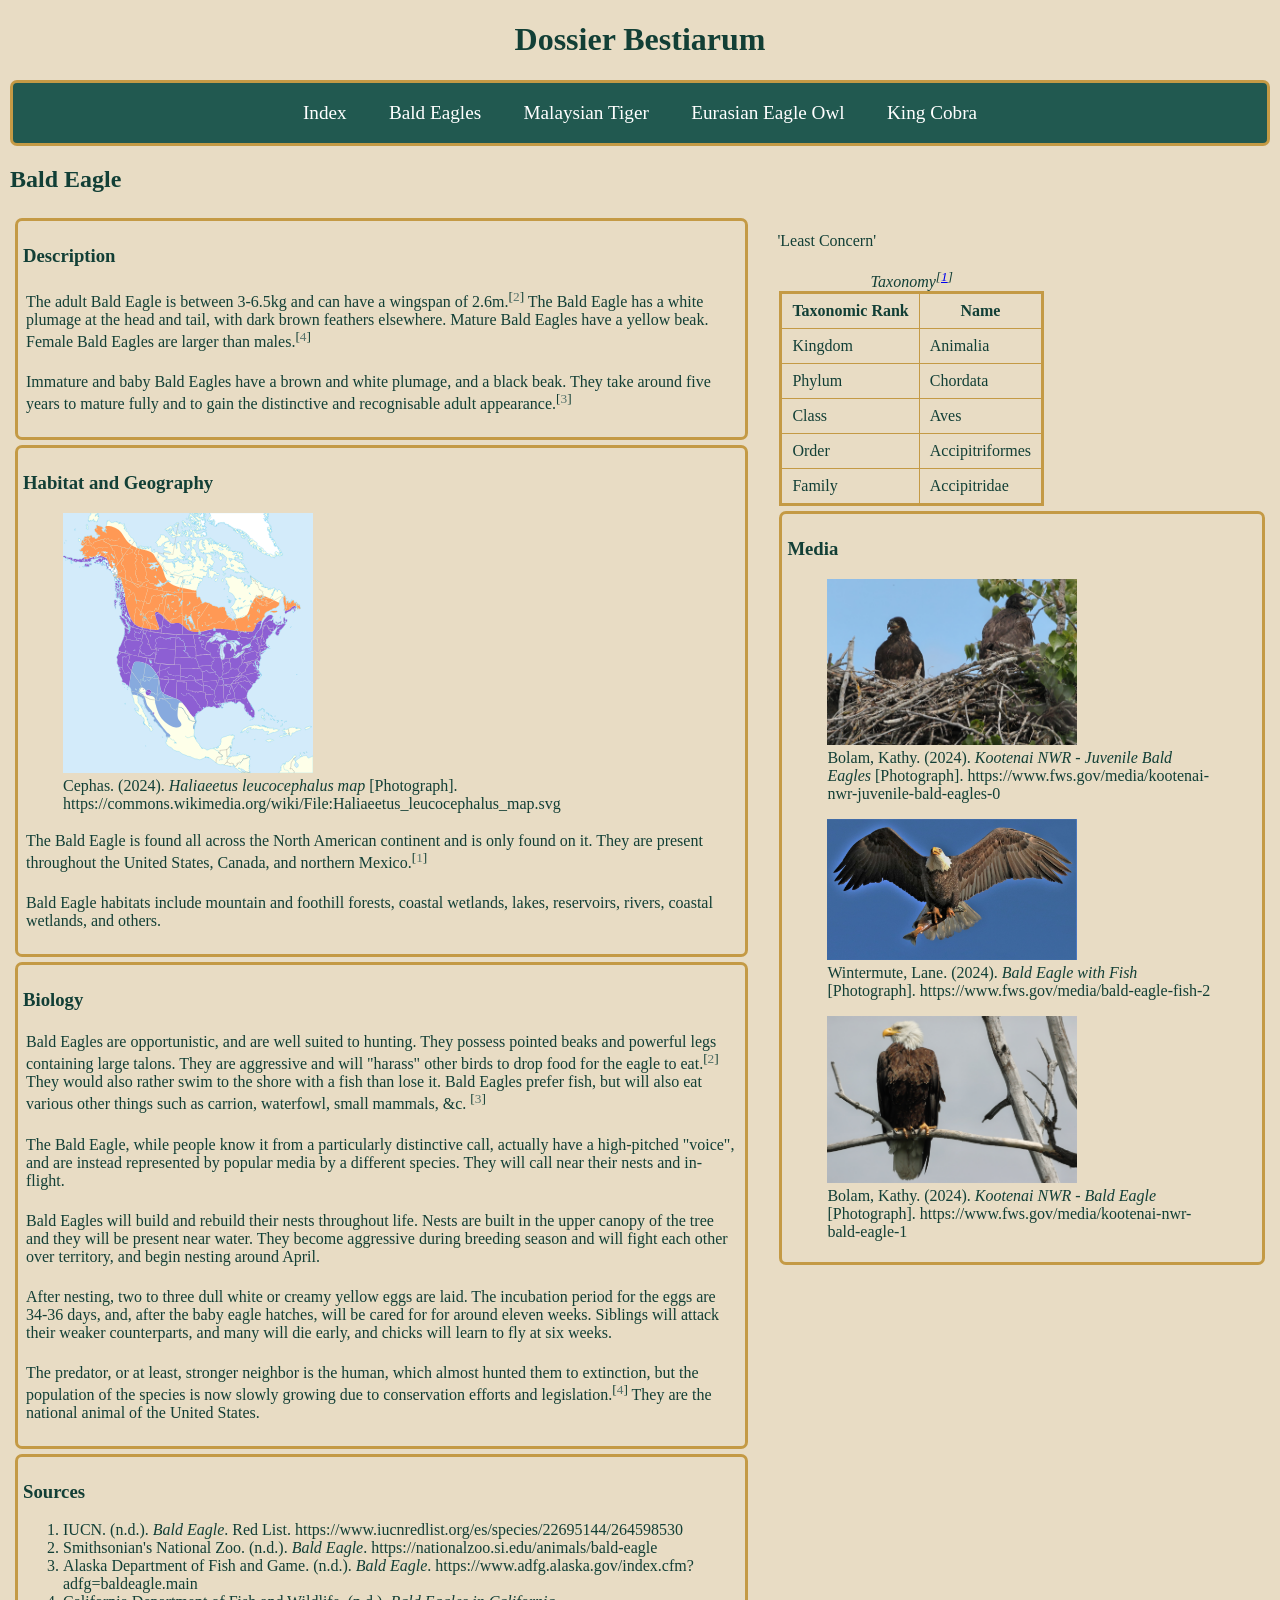
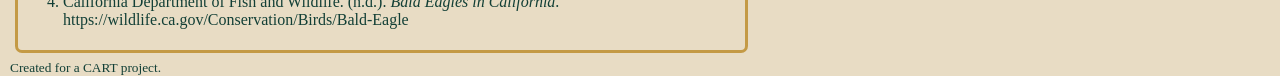
==== commit da14fe76: "Removing sources page" ====
--- a/be.html
+++ b/be.html
@@ -139,7 +139,7 @@
             </div>
         </main>
         <footer>
-            <small>Created for a CART project. Sources may be found <a href="./sources.html">here</a>.</small>
+            <small>Created for a CART project.</small>
         </footer>
     </body>
 </html>
--- a/res/styles.css
+++ b/res/styles.css
@@ -52,6 +52,43 @@
     margin: 5px;
 }
 
+table {
+    border: 3px solid var(--accent);
+    border-radius: 7px;
+    border-collapse: collapse;
+    padding: 5px;
+    margin: 5px;
+}
+th, td {
+    border: 1px solid var(--accent);
+    padding: 8px 10px;
+}
+caption {
+    font-style: italic;
+}
+
+#cards {
+    max-width: 1200px;
+    margin: 1em auto;
+    display: grid;
+    grid-template-columns: repeat(auto-fill, minmax(230px, 1fr));
+    grid-gap: 20px;
+}
+.card {
+    border: 3px solid var(--accent);
+    border-radius: 7px;
+    /*display: grid;*/
+}
+.card img {
+    border-radius: 5px;
+    width: 200px;
+    object-fit: cover;
+    width: 100%;
+}
+.card h3, h4, p {
+    padding: 3px;
+}
+
 /*
  * HEADER
  */
@@ -61,7 +98,7 @@
 }
 
 nav#main-nav {
-    background-color: var(--background2);
+    background-color: #215950;
     color: white;
     border-radius: 7px;
     border: 3px solid var(--accent);
@@ -73,7 +110,7 @@
 }
 
 #main-nav a {
-    color: var(--text);
+    color: #FFFFFF;
     padding: 1em;
     display: inline-block;
     font-size: 1.2rem;
@@ -85,22 +122,3 @@
     color: var(--text3);
 }
 
-
-#cards {
-    max-width: 1200px;
-    margin: 1em auto;
-    display: grid;
-    grid-template-columns: repeat(auto-fill, minmax(230px, 1fr));
-    grid-gap: 20px;
-}
-.card {
-    border: 3px solid var(--accent);
-    border-radius: 7px;
-    display: grid;
-}
-.card img {
-    border-radius: 5px;
-    width: 200px;
-    object-fit: cover;
-    width: 100%;
-}
